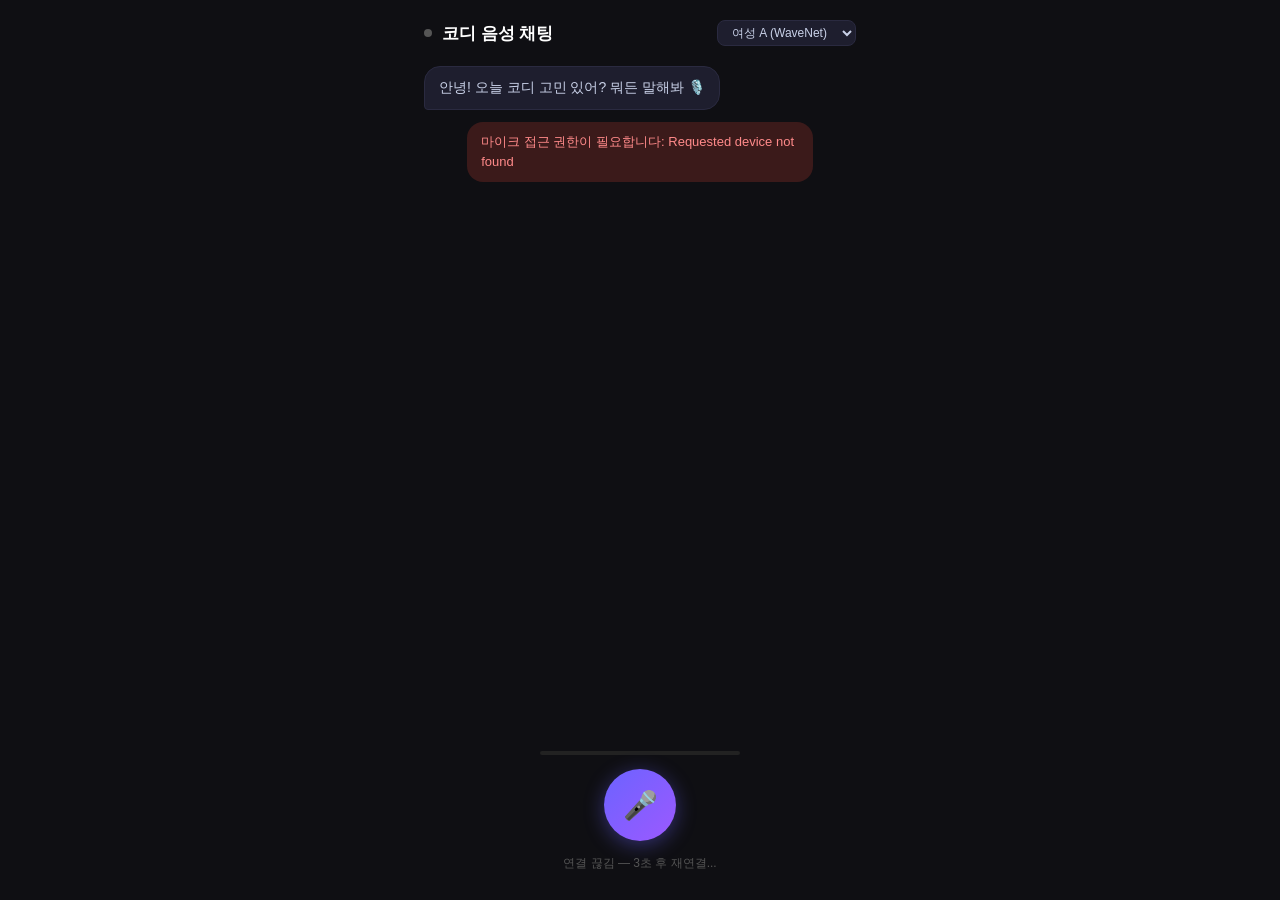
==== voice/static/index.html @ f1db408a "vocie - 구글 등록 후 flask에서 fastAPI로 변환 전_문제 발생 시 이곳에서 백업" ====
<!DOCTYPE html>
<html lang="ko">
<head>
  <meta charset="UTF-8">
  <meta name="viewport" content="width=device-width, initial-scale=1.0">
  <title>코디 음성 채팅</title>
  <style>
    * { box-sizing: border-box; margin: 0; padding: 0; }

    body {
      font-family: -apple-system, BlinkMacSystemFont, 'Noto Sans KR', sans-serif;
      background: #0f0f13;
      color: #e8e8f0;
      height: 100dvh;
      display: flex;
      flex-direction: column;
      align-items: center;
    }

    /* ── 헤더 ── */
    header {
      width: 100%;
      max-width: 480px;
      padding: 20px 24px 0;
      display: flex;
      align-items: center;
      gap: 10px;
    }
    header h1 { font-size: 17px; font-weight: 600; color: #fff; }
    .status-dot {
      width: 8px; height: 8px; border-radius: 50%;
      background: #555; flex-shrink: 0;
      transition: background 0.3s;
    }
    .status-dot.connected  { background: #4caf50; }
    .status-dot.recording  { background: #f44336; animation: blink 1s infinite; }
    .status-dot.processing { background: #ff9800; }
    .status-dot.playing    { background: #2196f3; }
    @keyframes blink { 0%,100%{opacity:1} 50%{opacity:0.3} }

    /* ── 채팅 영역 ── */
    #chat {
      width: 100%;
      max-width: 480px;
      flex: 1;
      overflow-y: auto;
      padding: 20px 24px;
      display: flex;
      flex-direction: column;
      gap: 12px;
    }
    .bubble {
      max-width: 80%;
      padding: 10px 14px;
      border-radius: 16px;
      font-size: 14px;
      line-height: 1.55;
      animation: fadeIn 0.2s ease;
    }
    @keyframes fadeIn { from{opacity:0;transform:translateY(6px)} to{opacity:1;transform:none} }
    .bubble.user {
      align-self: flex-end;
      background: #3a3a5c;
      color: #e8e8f0;
      border-bottom-right-radius: 4px;
    }
    .bubble.assistant {
      align-self: flex-start;
      background: #1e1e2e;
      color: #c9d1e8;
      border-bottom-left-radius: 4px;
      border: 1px solid #2a2a40;
    }
    .bubble.error {
      align-self: center;
      background: #3b1a1a;
      color: #ff8a8a;
      font-size: 13px;
    }

    /* ── 컨트롤 영역 ── */
    #controls {
      width: 100%;
      max-width: 480px;
      padding: 16px 24px 28px;
      display: flex;
      flex-direction: column;
      align-items: center;
      gap: 14px;
    }

    /* ── 오디오 레벨 시각화 ── */
    #level-bar {
      width: 200px;
      height: 4px;
      background: #222;
      border-radius: 2px;
      overflow: hidden;
    }
    #level-fill {
      height: 100%;
      width: 0%;
      background: linear-gradient(90deg, #4caf50, #8bc34a);
      border-radius: 2px;
      transition: width 0.05s;
    }

    /* ── 녹음 버튼 ── */
    #record-btn {
      width: 72px; height: 72px;
      border-radius: 50%;
      border: none;
      background: linear-gradient(135deg, #6c63ff, #9c59ff);
      color: white;
      font-size: 28px;
      cursor: pointer;
      display: flex; align-items: center; justify-content: center;
      box-shadow: 0 4px 20px rgba(108,99,255,0.4);
      transition: transform 0.15s, box-shadow 0.15s, background 0.2s;
      user-select: none;
      -webkit-user-select: none;
    }
    #record-btn:hover { transform: scale(1.05); }
    #record-btn.recording {
      background: linear-gradient(135deg, #f44336, #e91e63);
      box-shadow: 0 4px 24px rgba(244,67,54,0.5);
      transform: scale(1.08);
    }
    #record-btn.processing {
      background: linear-gradient(135deg, #ff9800, #ff5722);
      cursor: not-allowed;
    }
    #record-btn:disabled { opacity: 0.5; cursor: not-allowed; }

    #hint {
      font-size: 12px;
      color: #555;
      text-align: center;
    }

    /* ── 화자 선택 ── */
    #speaker-select {
      background: #1e1e2e;
      border: 1px solid #2a2a40;
      color: #c9d1e8;
      padding: 4px 10px;
      border-radius: 8px;
      font-size: 12px;
      cursor: pointer;
    }
  </style>
</head>
<body>

<header>
  <div class="status-dot" id="status-dot"></div>
  <h1>코디 음성 채팅</h1>
  <select id="speaker-select" title="TTS 화자 선택" style="margin-left:auto">
    <option value="ko-KR-Wavenet-A">여성 A (WaveNet)</option>
    <option value="ko-KR-Wavenet-B">여성 B (WaveNet)</option>
    <option value="ko-KR-Wavenet-C">남성 C (WaveNet)</option>
    <option value="ko-KR-Wavenet-D">남성 D (WaveNet)</option>
    <option value="ko-KR-Standard-A">여성 (Standard)</option>
  </select>
</header>

<div id="chat">
  <div class="bubble assistant">안녕! 오늘 코디 고민 있어? 뭐든 말해봐 🎙️</div>
</div>

<div id="controls">
  <div id="level-bar"><div id="level-fill"></div></div>
  <button id="record-btn" title="클릭해서 녹음 시작/중지">🎤</button>
  <div id="hint">버튼을 눌러 말하고, 다시 누르면 전송</div>
</div>

<script>
// ═══════════════════════════════════════════════════════════════════════════
// 설정
// ═══════════════════════════════════════════════════════════════════════════
const WS_URL = `ws://${location.host}/voice/ws`;

// VAD: 재생 중 이 볼륨 이상이면 인터럽트
const INTERRUPT_THRESHOLD = 0.04;
// VAD 체크 간격 (ms)
const VAD_INTERVAL = 80;

// ═══════════════════════════════════════════════════════════════════════════
// 상태
// ═══════════════════════════════════════════════════════════════════════════
let ws = null;
let mediaRecorder = null;
let audioChunks = [];
let isRecording = false;
let isProcessing = false;

// TTS 재생 큐
let audioQueue = [];
let isPlaying = false;
let currentAudio = null;

// VAD (재생 중 인터럽트 감지)
let audioCtx = null;
let analyser = null;
let micStream = null;
let vadTimer = null;

// ═══════════════════════════════════════════════════════════════════════════
// DOM
// ═══════════════════════════════════════════════════════════════════════════
const chatEl        = document.getElementById('chat');
const recordBtn     = document.getElementById('record-btn');
const statusDot     = document.getElementById('status-dot');
const levelFill     = document.getElementById('level-fill');
const hintEl        = document.getElementById('hint');
const speakerSelect = document.getElementById('speaker-select');

// ═══════════════════════════════════════════════════════════════════════════
// 상태 표시
// ═══════════════════════════════════════════════════════════════════════════
function setStatus(state) {
  statusDot.className = `status-dot ${state}`;
  recordBtn.className = 'recording processing playing'.includes(state)
    ? `recording ${state === 'recording' ? 'recording' : ''} ${state === 'processing' ? 'processing' : ''}`
    : '';

  if (state === 'recording') {
    recordBtn.textContent = '⏹';
    hintEl.textContent = '말이 끝나면 다시 버튼 클릭';
  } else if (state === 'processing') {
    recordBtn.textContent = '⏳';
    hintEl.textContent = '처리 중...';
  } else if (state === 'playing') {
    recordBtn.textContent = '🎤';
    hintEl.textContent = '말하면 바로 끊을게 (인터럽트)';
  } else {
    recordBtn.textContent = '🎤';
    hintEl.textContent = '버튼을 눌러 말하고, 다시 누르면 전송';
  }
}

// ═══════════════════════════════════════════════════════════════════════════
// 채팅 버블 추가
// ═══════════════════════════════════════════════════════════════════════════
function addBubble(role, text) {
  const div = document.createElement('div');
  div.className = `bubble ${role}`;
  div.textContent = text;
  chatEl.appendChild(div);
  chatEl.scrollTop = chatEl.scrollHeight;
  return div;
}

// ═══════════════════════════════════════════════════════════════════════════
// TTS 오디오 재생 큐
// ═══════════════════════════════════════════════════════════════════════════
function enqueueAudio(base64mp3) {
  audioQueue.push(base64mp3);
  if (!isPlaying) playNext();
}

function playNext() {
  if (audioQueue.length === 0) {
    isPlaying = false;
    stopVAD();
    setStatus('connected');
    return;
  }
  isPlaying = true;
  setStatus('playing');

  const b64 = audioQueue.shift();
  const bytes = Uint8Array.from(atob(b64), c => c.charCodeAt(0));
  const blob  = new Blob([bytes], { type: 'audio/mp3' });
  const url   = URL.createObjectURL(blob);

  currentAudio = new Audio(url);
  currentAudio.onended = () => {
    URL.revokeObjectURL(url);
    playNext();
  };
  currentAudio.onerror = () => {
    URL.revokeObjectURL(url);
    playNext();
  };
  currentAudio.play().catch(() => playNext());
}

function stopPlayback() {
  audioQueue = [];
  if (currentAudio) {
    currentAudio.pause();
    currentAudio.src = '';
    currentAudio = null;
  }
  isPlaying = false;
  stopVAD();
}

// ═══════════════════════════════════════════════════════════════════════════
// VAD — 재생 중 마이크 볼륨 감지 → 인터럽트
// ═══════════════════════════════════════════════════════════════════════════
function startVAD() {
  if (!analyser || vadTimer) return;
  const data = new Uint8Array(analyser.fftSize);
  vadTimer = setInterval(() => {
    if (!isPlaying) { stopVAD(); return; }
    analyser.getByteTimeDomainData(data);
    let sum = 0;
    for (let i = 0; i < data.length; i++) {
      const v = (data[i] - 128) / 128;
      sum += v * v;
    }
    const rms = Math.sqrt(sum / data.length);
    levelFill.style.width = Math.min(rms * 500, 100) + '%';

    if (rms > INTERRUPT_THRESHOLD && isPlaying) {
      triggerInterrupt();
    }
  }, VAD_INTERVAL);
}

function stopVAD() {
  if (vadTimer) { clearInterval(vadTimer); vadTimer = null; }
  levelFill.style.width = '0%';
}

function triggerInterrupt() {
  if (!isPlaying) return;
  stopPlayback();
  if (ws && ws.readyState === WebSocket.OPEN) {
    ws.send(JSON.stringify({ type: 'interrupt' }));
  }
  setStatus('connected');
}

// ═══════════════════════════════════════════════════════════════════════════
// 마이크 레벨 표시 (녹음 중)
// ═══════════════════════════════════════════════════════════════════════════
function startMicLevel() {
  if (!analyser) return;
  const data = new Uint8Array(analyser.fftSize);
  function tick() {
    if (!isRecording) { levelFill.style.width = '0%'; return; }
    analyser.getByteTimeDomainData(data);
    let sum = 0;
    for (let i = 0; i < data.length; i++) {
      const v = (data[i] - 128) / 128;
      sum += v * v;
    }
    const rms = Math.sqrt(sum / data.length);
    levelFill.style.width = Math.min(rms * 400, 100) + '%';
    requestAnimationFrame(tick);
  }
  requestAnimationFrame(tick);
}

// ═══════════════════════════════════════════════════════════════════════════
// WebSocket
// ═══════════════════════════════════════════════════════════════════════════
function connectWS() {
  ws = new WebSocket(WS_URL);

  ws.onopen = () => {
    setStatus('connected');
    statusDot.classList.add('connected');
  };

  ws.onclose = () => {
    statusDot.className = 'status-dot';
    hintEl.textContent = '연결 끊김 — 3초 후 재연결...';
    setTimeout(connectWS, 3000);
  };

  ws.onerror = () => ws.close();

  ws.onmessage = (event) => {
    const msg = JSON.parse(event.data);

    if (msg.type === 'transcript') {
      addBubble('user', msg.text);
      // 어시스턴트 버블 미리 생성 (스트리밍 텍스트용은 현재 사용 안 함)
    }
    else if (msg.type === 'audio_chunk') {
      if (!isPlaying) setStatus('playing');
      enqueueAudio(msg.data);
      if (isPlaying) startVAD();
    }
    else if (msg.type === 'done') {
      isProcessing = false;
      // 재생이 끝날 때 setStatus는 playNext()가 처리
    }
    else if (msg.type === 'interrupted') {
      isProcessing = false;
      setStatus('connected');
    }
    else if (msg.type === 'error') {
      isProcessing = false;
      addBubble('error', '오류: ' + msg.message);
      setStatus('connected');
    }
  };
}

// ═══════════════════════════════════════════════════════════════════════════
// 녹음
// ═══════════════════════════════════════════════════════════════════════════
async function initMic() {
  try {
    micStream = await navigator.mediaDevices.getUserMedia({ audio: true, video: false });
    audioCtx = new (window.AudioContext || window.webkitAudioContext)();
    const source = audioCtx.createMediaStreamSource(micStream);
    analyser = audioCtx.createAnalyser();
    analyser.fftSize = 256;
    source.connect(analyser);
  } catch (e) {
    addBubble('error', '마이크 접근 권한이 필요합니다: ' + e.message);
  }
}

function startRecording() {
  if (!micStream) return;
  if (isPlaying) triggerInterrupt();   // 재생 중이면 인터럽트 후 녹음

  audioChunks = [];
  mediaRecorder = new MediaRecorder(micStream, { mimeType: 'audio/webm;codecs=opus' });
  mediaRecorder.ondataavailable = e => { if (e.data.size > 0) audioChunks.push(e.data); };
  mediaRecorder.onstop = sendAudio;
  mediaRecorder.start(100);

  isRecording = true;
  setStatus('recording');
  startMicLevel();
}

function stopRecording() {
  if (!mediaRecorder || mediaRecorder.state === 'inactive') return;
  mediaRecorder.stop();
  isRecording = false;
  isProcessing = true;
  setStatus('processing');
}

async function sendAudio() {
  const blob = new Blob(audioChunks, { type: 'audio/webm' });
  const buffer = await blob.arrayBuffer();
  const b64 = btoa(String.fromCharCode(...new Uint8Array(buffer)));

  if (ws && ws.readyState === WebSocket.OPEN) {
    ws.send(JSON.stringify({
      type: 'audio',
      data: b64,
      speaker: speakerSelect.value,
      context: {}   // TODO: Flask 세션에서 옷장·날씨 컨텍스트 주입
    }));
  }
}

// ═══════════════════════════════════════════════════════════════════════════
// 버튼 이벤트 (토글 방식)
// ═══════════════════════════════════════════════════════════════════════════
recordBtn.addEventListener('click', () => {
  if (isProcessing) return;
  if (isRecording) {
    stopRecording();
  } else {
    startRecording();
  }
});

// 스페이스바 단축키
document.addEventListener('keydown', e => {
  if (e.code === 'Space' && e.target === document.body) {
    e.preventDefault();
    recordBtn.click();
  }
});

// ═══════════════════════════════════════════════════════════════════════════
// 초기화
// ═══════════════════════════════════════════════════════════════════════════
(async () => {
  await initMic();
  connectWS();
})();
</script>
</body>
</html>
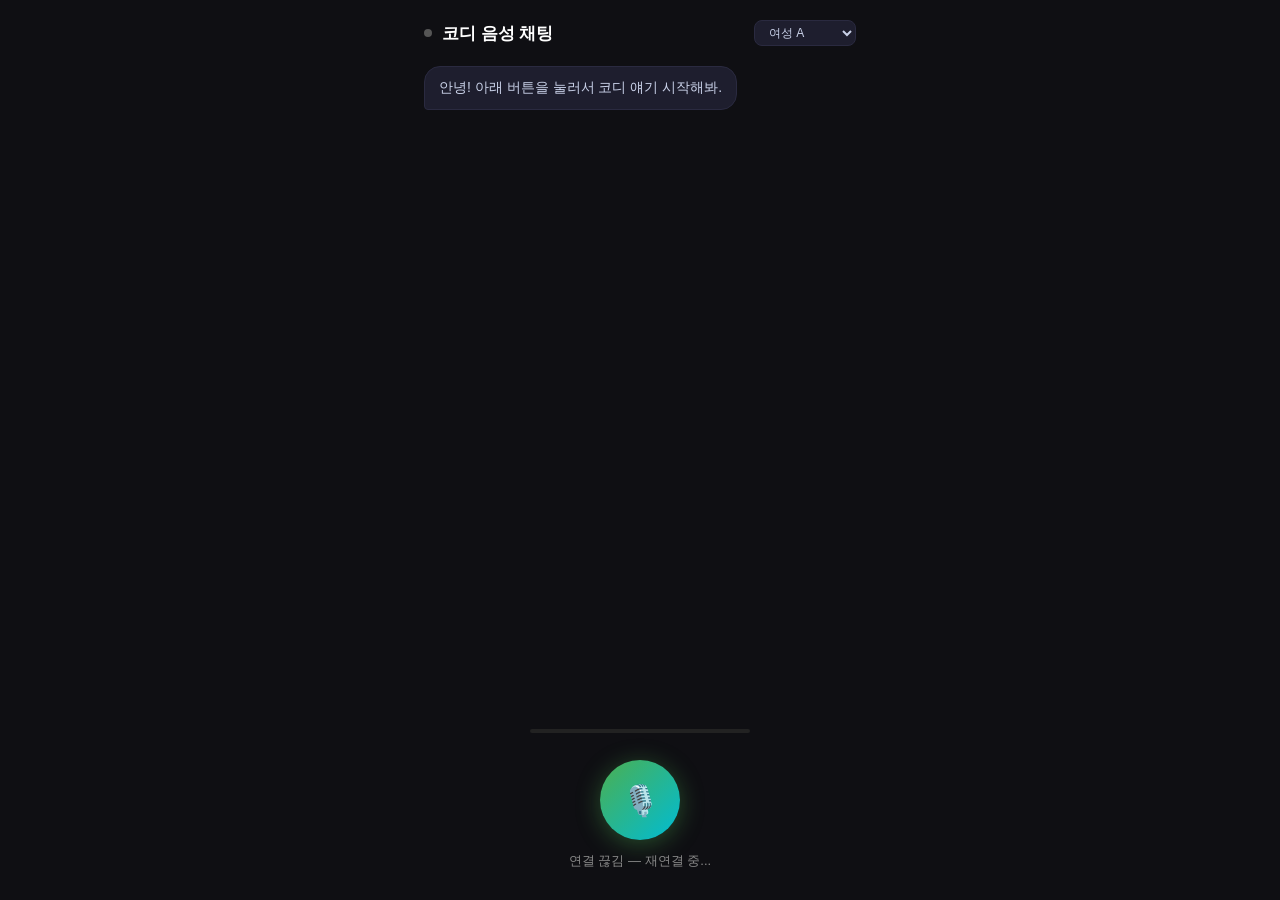
==== commit d3633e7c: "flask->fast API로 교체 완료 & voice 일부 수정" ====
--- a/voice/static/index.html
+++ b/voice/static/index.html
@@ -29,124 +29,106 @@
     header h1 { font-size: 17px; font-weight: 600; color: #fff; }
     .status-dot {
       width: 8px; height: 8px; border-radius: 50%;
-      background: #555; flex-shrink: 0;
-      transition: background 0.3s;
+      background: #555; flex-shrink: 0; transition: background 0.3s;
     }
     .status-dot.connected  { background: #4caf50; }
-    .status-dot.recording  { background: #f44336; animation: blink 1s infinite; }
+    .status-dot.listening  { background: #4caf50; animation: pulse 1.2s infinite; }
+    .status-dot.recording  { background: #f44336; animation: blink 0.8s infinite; }
     .status-dot.processing { background: #ff9800; }
     .status-dot.playing    { background: #2196f3; }
-    @keyframes blink { 0%,100%{opacity:1} 50%{opacity:0.3} }
+    @keyframes blink  { 0%,100%{opacity:1} 50%{opacity:0.25} }
+    @keyframes pulse  { 0%,100%{transform:scale(1)} 50%{transform:scale(1.5); opacity:0.6} }
 
     /* ── 채팅 영역 ── */
     #chat {
-      width: 100%;
-      max-width: 480px;
-      flex: 1;
-      overflow-y: auto;
-      padding: 20px 24px;
-      display: flex;
-      flex-direction: column;
-      gap: 12px;
+      width: 100%; max-width: 480px; flex: 1;
+      overflow-y: auto; padding: 20px 24px;
+      display: flex; flex-direction: column; gap: 12px;
     }
     .bubble {
-      max-width: 80%;
-      padding: 10px 14px;
-      border-radius: 16px;
-      font-size: 14px;
-      line-height: 1.55;
-      animation: fadeIn 0.2s ease;
+      max-width: 80%; padding: 10px 14px; border-radius: 16px;
+      font-size: 14px; line-height: 1.55; animation: fadeIn 0.2s ease;
     }
     @keyframes fadeIn { from{opacity:0;transform:translateY(6px)} to{opacity:1;transform:none} }
     .bubble.user {
-      align-self: flex-end;
-      background: #3a3a5c;
-      color: #e8e8f0;
+      align-self: flex-end; background: #3a3a5c; color: #e8e8f0;
       border-bottom-right-radius: 4px;
     }
     .bubble.assistant {
-      align-self: flex-start;
-      background: #1e1e2e;
-      color: #c9d1e8;
-      border-bottom-left-radius: 4px;
-      border: 1px solid #2a2a40;
+      align-self: flex-start; background: #1e1e2e; color: #c9d1e8;
+      border-bottom-left-radius: 4px; border: 1px solid #2a2a40;
     }
     .bubble.error {
-      align-self: center;
-      background: #3b1a1a;
-      color: #ff8a8a;
-      font-size: 13px;
+      align-self: center; background: #3b1a1a; color: #ff8a8a; font-size: 13px;
+    }
+
+    /* ── 상태 표시 텍스트 ── */
+    #status-text {
+      font-size: 13px; color: #888; text-align: center;
+      min-height: 20px; transition: color 0.3s;
+    }
+    #status-text.active { color: #a0b0ff; }
+
+    /* ── 오디오 레벨 바 ── */
+    #level-bar {
+      width: 220px; height: 4px; background: #222;
+      border-radius: 2px; overflow: hidden;
+    }
+    #level-fill {
+      height: 100%; width: 0%;
+      background: linear-gradient(90deg, #4caf50, #8bc34a);
+      border-radius: 2px; transition: width 0.05s;
     }
 
     /* ── 컨트롤 영역 ── */
     #controls {
-      width: 100%;
-      max-width: 480px;
-      padding: 16px 24px 28px;
-      display: flex;
-      flex-direction: column;
-      align-items: center;
-      gap: 14px;
-    }
-
-    /* ── 오디오 레벨 시각화 ── */
-    #level-bar {
-      width: 200px;
-      height: 4px;
-      background: #222;
-      border-radius: 2px;
-      overflow: hidden;
-    }
-    #level-fill {
-      height: 100%;
-      width: 0%;
-      background: linear-gradient(90deg, #4caf50, #8bc34a);
-      border-radius: 2px;
-      transition: width 0.05s;
-    }
-
-    /* ── 녹음 버튼 ── */
-    #record-btn {
-      width: 72px; height: 72px;
-      border-radius: 50%;
-      border: none;
-      background: linear-gradient(135deg, #6c63ff, #9c59ff);
-      color: white;
-      font-size: 28px;
-      cursor: pointer;
+      width: 100%; max-width: 480px;
+      padding: 12px 24px 28px;
+      display: flex; flex-direction: column; align-items: center; gap: 12px;
+    }
+
+    /* ── 버튼 그룹 ── */
+    .btn-row { display: flex; gap: 16px; align-items: center; }
+
+    /* 대화 시작/종료 (메인 버튼) */
+    #talk-btn {
+      width: 80px; height: 80px; border-radius: 50%; border: none;
+      background: linear-gradient(135deg, #4caf50, #00bcd4);
+      color: white; font-size: 30px; cursor: pointer;
       display: flex; align-items: center; justify-content: center;
-      box-shadow: 0 4px 20px rgba(108,99,255,0.4);
-      transition: transform 0.15s, box-shadow 0.15s, background 0.2s;
+      box-shadow: 0 4px 24px rgba(76,175,80,0.4);
+      transition: transform 0.15s, box-shadow 0.15s, background 0.3s;
       user-select: none;
-      -webkit-user-select: none;
-    }
-    #record-btn:hover { transform: scale(1.05); }
-    #record-btn.recording {
+    }
+    #talk-btn:hover { transform: scale(1.06); }
+    #talk-btn.active {
       background: linear-gradient(135deg, #f44336, #e91e63);
-      box-shadow: 0 4px 24px rgba(244,67,54,0.5);
-      transform: scale(1.08);
-    }
-    #record-btn.processing {
-      background: linear-gradient(135deg, #ff9800, #ff5722);
-      cursor: not-allowed;
-    }
-    #record-btn:disabled { opacity: 0.5; cursor: not-allowed; }
-
-    #hint {
-      font-size: 12px;
-      color: #555;
-      text-align: center;
-    }
-
-    /* ── 화자 선택 ── */
+      box-shadow: 0 4px 28px rgba(244,67,54,0.5);
+      animation: glow 2s infinite;
+    }
+    @keyframes glow {
+      0%,100% { box-shadow: 0 4px 28px rgba(244,67,54,0.5); }
+      50%      { box-shadow: 0 4px 40px rgba(244,67,54,0.8); }
+    }
+
+    /* 화자 선택 */
     #speaker-select {
-      background: #1e1e2e;
-      border: 1px solid #2a2a40;
-      color: #c9d1e8;
-      padding: 4px 10px;
-      border-radius: 8px;
-      font-size: 12px;
-      cursor: pointer;
+      background: #1e1e2e; border: 1px solid #2a2a40;
+      color: #c9d1e8; padding: 4px 10px; border-radius: 8px;
+      font-size: 12px; cursor: pointer;
+    }
+
+    /* 침묵 타이머 바 */
+    #silence-bar-wrap {
+      width: 220px; height: 3px; background: #1a1a2e;
+      border-radius: 2px; overflow: hidden; opacity: 0;
+      transition: opacity 0.3s;
+    }
+    #silence-bar-wrap.visible { opacity: 1; }
+    #silence-fill {
+      height: 100%; width: 0%;
+      background: linear-gradient(90deg, #7c4dff, #e040fb);
+      border-radius: 2px; transition: width 0.1s linear;
     }
   </style>
 </head>
@@ -155,135 +137,162 @@
 <header>
   <div class="status-dot" id="status-dot"></div>
   <h1>코디 음성 채팅</h1>
-  <select id="speaker-select" title="TTS 화자 선택" style="margin-left:auto">
-    <option value="ko-KR-Wavenet-A">여성 A (WaveNet)</option>
-    <option value="ko-KR-Wavenet-B">여성 B (WaveNet)</option>
-    <option value="ko-KR-Wavenet-C">남성 C (WaveNet)</option>
-    <option value="ko-KR-Wavenet-D">남성 D (WaveNet)</option>
-    <option value="ko-KR-Standard-A">여성 (Standard)</option>
+  <select id="speaker-select" style="margin-left:auto" title="TTS 화자">
+    <option value="ko-KR-Wavenet-A">여성 A</option>
+    <option value="ko-KR-Wavenet-B">여성 B</option>
+    <option value="ko-KR-Wavenet-C">남성 C</option>
+    <option value="ko-KR-Wavenet-D">남성 D</option>
+    <option value="ko-KR-Standard-A">여성 (일반)</option>
   </select>
 </header>
 
 <div id="chat">
-  <div class="bubble assistant">안녕! 오늘 코디 고민 있어? 뭐든 말해봐 🎙️</div>
+  <div class="bubble assistant">안녕! 아래 버튼을 눌러서 코디 얘기 시작해봐.</div>
 </div>
 
 <div id="controls">
   <div id="level-bar"><div id="level-fill"></div></div>
-  <button id="record-btn" title="클릭해서 녹음 시작/중지">🎤</button>
-  <div id="hint">버튼을 눌러 말하고, 다시 누르면 전송</div>
+  <div id="silence-bar-wrap"><div id="silence-fill"></div></div>
+
+  <div class="btn-row">
+    <button id="talk-btn" title="대화 시작 / 종료">🎙️</button>
+  </div>
+
+  <div id="status-text">버튼을 눌러 대화를 시작하세요</div>
 </div>
 
 <script>
-// ═══════════════════════════════════════════════════════════════════════════
-// 설정
-// ═══════════════════════════════════════════════════════════════════════════
+// ═══════════════════════════════════════════════════════════════════
+// 설정값
+// ═══════════════════════════════════════════════════════════════════
 const WS_URL = `ws://${location.host}/voice/ws`;
 
-// VAD: 재생 중 이 볼륨 이상이면 인터럽트
-const INTERRUPT_THRESHOLD = 0.04;
-// VAD 체크 간격 (ms)
-const VAD_INTERVAL = 80;
-
-// ═══════════════════════════════════════════════════════════════════════════
+// 인터럽트: 재생 중 이 볼륨 이상이면 사용자가 말하는 것
+const INTERRUPT_RMS   = 0.045;
+// 침묵 감지: 이 볼륨 이하면 "조용함"으로 판단
+const SPEECH_RMS      = 0.018;
+// 침묵이 이 시간(ms) 지속되면 자동 전송 (말이 끝난 것으로 판단)
+const SILENCE_MS      = 1300;
+// 최소 발화 길이(ms) — 이보다 짧으면 잡음으로 무시
+const MIN_SPEECH_MS   = 400;
+// AI 답변 후 자동 녹음 시작 딜레이(ms)
+const AUTO_LISTEN_MS  = 400;
+
+// ═══════════════════════════════════════════════════════════════════
 // 상태
-// ═══════════════════════════════════════════════════════════════════════════
-let ws = null;
+// ═══════════════════════════════════════════════════════════════════
+let ws            = null;
 let mediaRecorder = null;
-let audioChunks = [];
-let isRecording = false;
-let isProcessing = false;
+let audioChunks   = [];
+
+// 모드 플래그
+let isChatMode    = false;   // 대화 모드 켜짐/꺼짐
+let isRecording   = false;
+let isProcessing  = false;
 
 // TTS 재생 큐
-let audioQueue = [];
-let isPlaying = false;
-let currentAudio = null;
-
-// VAD (재생 중 인터럽트 감지)
-let audioCtx = null;
-let analyser = null;
+let audioQueue    = [];
+let isPlaying     = false;
+let currentAudio  = null;
+
+// 마이크 / 오디오 분석
+let audioCtx  = null;
+let analyser  = null;
 let micStream = null;
-let vadTimer = null;
-
-// ═══════════════════════════════════════════════════════════════════════════
+
+// VAD 타이머들
+let vadTimer      = null;   // 인터럽트 감지 (재생 중)
+let silenceTimer  = null;   // 침묵 감지 (녹음 중)
+let speechStart   = null;   // 발화 시작 시각
+
+// ═══════════════════════════════════════════════════════════════════
 // DOM
-// ═══════════════════════════════════════════════════════════════════════════
-const chatEl        = document.getElementById('chat');
-const recordBtn     = document.getElementById('record-btn');
-const statusDot     = document.getElementById('status-dot');
-const levelFill     = document.getElementById('level-fill');
-const hintEl        = document.getElementById('hint');
-const speakerSelect = document.getElementById('speaker-select');
-
-// ═══════════════════════════════════════════════════════════════════════════
-// 상태 표시
-// ═══════════════════════════════════════════════════════════════════════════
-function setStatus(state) {
+// ═══════════════════════════════════════════════════════════════════
+const chatEl       = document.getElementById('chat');
+const talkBtn      = document.getElementById('talk-btn');
+const statusDot    = document.getElementById('status-dot');
+const levelFill    = document.getElementById('level-fill');
+const silenceFill  = document.getElementById('silence-fill');
+const silenceWrap  = document.getElementById('silence-bar-wrap');
+const statusText   = document.getElementById('status-text');
+const speakerSel   = document.getElementById('speaker-select');
+
+// ═══════════════════════════════════════════════════════════════════
+// UI 상태 업데이트
+// ═══════════════════════════════════════════════════════════════════
+function setUI(state) {
   statusDot.className = `status-dot ${state}`;
-  recordBtn.className = 'recording processing playing'.includes(state)
-    ? `recording ${state === 'recording' ? 'recording' : ''} ${state === 'processing' ? 'processing' : ''}`
-    : '';
-
-  if (state === 'recording') {
-    recordBtn.textContent = '⏹';
-    hintEl.textContent = '말이 끝나면 다시 버튼 클릭';
-  } else if (state === 'processing') {
-    recordBtn.textContent = '⏳';
-    hintEl.textContent = '처리 중...';
-  } else if (state === 'playing') {
-    recordBtn.textContent = '🎤';
-    hintEl.textContent = '말하면 바로 끊을게 (인터럽트)';
-  } else {
-    recordBtn.textContent = '🎤';
-    hintEl.textContent = '버튼을 눌러 말하고, 다시 누르면 전송';
-  }
-}
-
-// ═══════════════════════════════════════════════════════════════════════════
-// 채팅 버블 추가
-// ═══════════════════════════════════════════════════════════════════════════
+
+  const labels = {
+    disconnected: '연결 끊김 — 재연결 중...',
+    connected:    '버튼을 눌러 대화를 시작하세요',
+    listening:    '듣고 있어요... 말해주세요',
+    recording:    '말하는 중... (침묵하면 자동 전송)',
+    processing:   '처리 중...',
+    playing:      'AI 답변 중 — 말하면 바로 끊을게',
+  };
+  statusText.textContent = labels[state] || '';
+  statusText.className   = ['listening','recording','playing'].includes(state) ? 'active' : '';
+
+  silenceWrap.classList.toggle('visible', state === 'recording');
+  if (state !== 'recording') {
+    silenceFill.style.width = '0%';
+    silenceFill.style.transition = 'none';
+  }
+}
+
+// ═══════════════════════════════════════════════════════════════════
+// 채팅 버블
+// ═══════════════════════════════════════════════════════════════════
 function addBubble(role, text) {
   const div = document.createElement('div');
-  div.className = `bubble ${role}`;
+  div.className   = `bubble ${role}`;
   div.textContent = text;
   chatEl.appendChild(div);
   chatEl.scrollTop = chatEl.scrollHeight;
   return div;
 }
 
-// ═══════════════════════════════════════════════════════════════════════════
-// TTS 오디오 재생 큐
-// ═══════════════════════════════════════════════════════════════════════════
-function enqueueAudio(base64mp3) {
-  audioQueue.push(base64mp3);
+// ═══════════════════════════════════════════════════════════════════
+// TTS 재생 큐
+// ═══════════════════════════════════════════════════════════════════
+function enqueueAudio(b64) {
+  audioQueue.push(b64);
   if (!isPlaying) playNext();
 }
 
 function playNext() {
   if (audioQueue.length === 0) {
     isPlaying = false;
-    stopVAD();
-    setStatus('connected');
+    stopInterruptVAD();
+
+    if (isChatMode) {
+      // AI 답변 완료 → 잠깐 쉬고 자동으로 다시 듣기 시작 (티카타카 핵심)
+      setUI('listening');
+      setTimeout(() => {
+        if (isChatMode) startRecording();
+      }, AUTO_LISTEN_MS);
+    } else {
+      setUI('connected');
+    }
     return;
   }
+
   isPlaying = true;
-  setStatus('playing');
-
-  const b64 = audioQueue.shift();
+  setUI('playing');
+
+  const b64   = audioQueue.shift();
   const bytes = Uint8Array.from(atob(b64), c => c.charCodeAt(0));
   const blob  = new Blob([bytes], { type: 'audio/mp3' });
   const url   = URL.createObjectURL(blob);
 
   currentAudio = new Audio(url);
-  currentAudio.onended = () => {
-    URL.revokeObjectURL(url);
-    playNext();
-  };
-  currentAudio.onerror = () => {
-    URL.revokeObjectURL(url);
-    playNext();
-  };
+  currentAudio.onended = () => { URL.revokeObjectURL(url); playNext(); };
+  currentAudio.onerror = () => { URL.revokeObjectURL(url); playNext(); };
   currentAudio.play().catch(() => playNext());
+
+  // 재생 시작하면 인터럽트 VAD 활성화
+  startInterruptVAD();
 }
 
 function stopPlayback() {
@@ -294,17 +303,18 @@
     currentAudio = null;
   }
   isPlaying = false;
-  stopVAD();
-}
-
-// ═══════════════════════════════════════════════════════════════════════════
-// VAD — 재생 중 마이크 볼륨 감지 → 인터럽트
-// ═══════════════════════════════════════════════════════════════════════════
-function startVAD() {
+  stopInterruptVAD();
+}
+
+// ═══════════════════════════════════════════════════════════════════
+// 인터럽트 VAD — 재생 중 사용자가 말하면 AI 발화 중단
+// ═══════════════════════════════════════════════════════════════════
+function startInterruptVAD() {
   if (!analyser || vadTimer) return;
   const data = new Uint8Array(analyser.fftSize);
+
   vadTimer = setInterval(() => {
-    if (!isPlaying) { stopVAD(); return; }
+    if (!isPlaying) { stopInterruptVAD(); return; }
     analyser.getByteTimeDomainData(data);
     let sum = 0;
     for (let i = 0; i < data.length; i++) {
@@ -314,13 +324,13 @@
     const rms = Math.sqrt(sum / data.length);
     levelFill.style.width = Math.min(rms * 500, 100) + '%';
 
-    if (rms > INTERRUPT_THRESHOLD && isPlaying) {
+    if (rms > INTERRUPT_RMS) {
       triggerInterrupt();
     }
-  }, VAD_INTERVAL);
-}
-
-function stopVAD() {
+  }, 80);
+}
+
+function stopInterruptVAD() {
   if (vadTimer) { clearInterval(vadTimer); vadTimer = null; }
   levelFill.style.width = '0%';
 }
@@ -328,20 +338,32 @@
 function triggerInterrupt() {
   if (!isPlaying) return;
   stopPlayback();
-  if (ws && ws.readyState === WebSocket.OPEN) {
+  if (ws?.readyState === WebSocket.OPEN) {
     ws.send(JSON.stringify({ type: 'interrupt' }));
   }
-  setStatus('connected');
-}
-
-// ═══════════════════════════════════════════════════════════════════════════
-// 마이크 레벨 표시 (녹음 중)
-// ═══════════════════════════════════════════════════════════════════════════
-function startMicLevel() {
+
+  if (isChatMode) {
+    // 인터럽트 후 즉시 다시 녹음 시작 (사용자가 말하고 싶은 것)
+    setTimeout(() => { if (isChatMode) startRecording(); }, 100);
+  } else {
+    setUI('connected');
+  }
+}
+
+// ═══════════════════════════════════════════════════════════════════
+// 침묵 감지 VAD — 녹음 중 말이 끝나면 자동 전송
+// ═══════════════════════════════════════════════════════════════════
+function startSilenceVAD() {
   if (!analyser) return;
-  const data = new Uint8Array(analyser.fftSize);
+  speechStart  = null;
+  let hasSpeech = false;
+  const data    = new Uint8Array(analyser.fftSize);
+
   function tick() {
-    if (!isRecording) { levelFill.style.width = '0%'; return; }
+    if (!isRecording) {
+      levelFill.style.width = '0%';
+      return;
+    }
     analyser.getByteTimeDomainData(data);
     let sum = 0;
     for (let i = 0; i < data.length; i++) {
@@ -350,139 +372,194 @@
     }
     const rms = Math.sqrt(sum / data.length);
     levelFill.style.width = Math.min(rms * 400, 100) + '%';
+
+    if (rms > SPEECH_RMS) {
+      // 말하고 있음
+      if (!hasSpeech) {
+        hasSpeech  = true;
+        speechStart = Date.now();
+      }
+      // 침묵 타이머 초기화
+      if (silenceTimer) {
+        clearTimeout(silenceTimer);
+        silenceTimer = null;
+        silenceFill.style.transition = 'none';
+        silenceFill.style.width = '0%';
+      }
+    } else if (hasSpeech && !silenceTimer) {
+      // 말하다 멈춤 → 침묵 타이머 시작
+      // 최소 발화 길이 확인
+      const spokenMs = speechStart ? Date.now() - speechStart : 0;
+      if (spokenMs < MIN_SPEECH_MS) {
+        // 너무 짧으면 무시
+      } else {
+        // 침묵 진행 바 애니메이션
+        silenceFill.style.transition = `width ${SILENCE_MS}ms linear`;
+        silenceFill.style.width = '100%';
+        silenceTimer = setTimeout(() => {
+          silenceTimer = null;
+          if (isRecording && isChatMode) stopRecording(); // 자동 전송
+        }, SILENCE_MS);
+      }
+    }
     requestAnimationFrame(tick);
   }
   requestAnimationFrame(tick);
 }
 
-// ═══════════════════════════════════════════════════════════════════════════
-// WebSocket
-// ═══════════════════════════════════════════════════════════════════════════
-function connectWS() {
-  ws = new WebSocket(WS_URL);
-
-  ws.onopen = () => {
-    setStatus('connected');
-    statusDot.classList.add('connected');
-  };
-
-  ws.onclose = () => {
-    statusDot.className = 'status-dot';
-    hintEl.textContent = '연결 끊김 — 3초 후 재연결...';
-    setTimeout(connectWS, 3000);
-  };
-
-  ws.onerror = () => ws.close();
-
-  ws.onmessage = (event) => {
-    const msg = JSON.parse(event.data);
-
-    if (msg.type === 'transcript') {
-      addBubble('user', msg.text);
-      // 어시스턴트 버블 미리 생성 (스트리밍 텍스트용은 현재 사용 안 함)
-    }
-    else if (msg.type === 'audio_chunk') {
-      if (!isPlaying) setStatus('playing');
-      enqueueAudio(msg.data);
-      if (isPlaying) startVAD();
-    }
-    else if (msg.type === 'done') {
-      isProcessing = false;
-      // 재생이 끝날 때 setStatus는 playNext()가 처리
-    }
-    else if (msg.type === 'interrupted') {
-      isProcessing = false;
-      setStatus('connected');
-    }
-    else if (msg.type === 'error') {
-      isProcessing = false;
-      addBubble('error', '오류: ' + msg.message);
-      setStatus('connected');
-    }
-  };
-}
-
-// ═══════════════════════════════════════════════════════════════════════════
-// 녹음
-// ═══════════════════════════════════════════════════════════════════════════
+// ═══════════════════════════════════════════════════════════════════
+// 마이크 초기화
+// ═══════════════════════════════════════════════════════════════════
 async function initMic() {
   try {
     micStream = await navigator.mediaDevices.getUserMedia({ audio: true, video: false });
-    audioCtx = new (window.AudioContext || window.webkitAudioContext)();
-    const source = audioCtx.createMediaStreamSource(micStream);
-    analyser = audioCtx.createAnalyser();
+    audioCtx  = new (window.AudioContext || window.webkitAudioContext)();
+    const src = audioCtx.createMediaStreamSource(micStream);
+    analyser  = audioCtx.createAnalyser();
     analyser.fftSize = 256;
-    source.connect(analyser);
+    src.connect(analyser);
+    return true;
   } catch (e) {
     addBubble('error', '마이크 접근 권한이 필요합니다: ' + e.message);
-  }
-}
-
+    return false;
+  }
+}
+
+// ═══════════════════════════════════════════════════════════════════
+// 녹음 시작 / 종료 / 전송
+// ═══════════════════════════════════════════════════════════════════
 function startRecording() {
-  if (!micStream) return;
-  if (isPlaying) triggerInterrupt();   // 재생 중이면 인터럽트 후 녹음
-
-  audioChunks = [];
+  if (!micStream || isRecording || isProcessing) return;
+  if (isPlaying) triggerInterrupt();
+
+  audioChunks  = [];
   mediaRecorder = new MediaRecorder(micStream, { mimeType: 'audio/webm;codecs=opus' });
   mediaRecorder.ondataavailable = e => { if (e.data.size > 0) audioChunks.push(e.data); };
   mediaRecorder.onstop = sendAudio;
   mediaRecorder.start(100);
 
   isRecording = true;
-  setStatus('recording');
-  startMicLevel();
+  setUI('recording');
+  startSilenceVAD();
 }
 
 function stopRecording() {
   if (!mediaRecorder || mediaRecorder.state === 'inactive') return;
+  if (silenceTimer) { clearTimeout(silenceTimer); silenceTimer = null; }
   mediaRecorder.stop();
-  isRecording = false;
+  isRecording  = false;
   isProcessing = true;
-  setStatus('processing');
+  setUI('processing');
 }
 
 async function sendAudio() {
-  const blob = new Blob(audioChunks, { type: 'audio/webm' });
+  if (audioChunks.length === 0) {
+    isProcessing = false;
+    if (isChatMode) { setUI('listening'); setTimeout(() => isChatMode && startRecording(), 300); }
+    else setUI('connected');
+    return;
+  }
+  const blob   = new Blob(audioChunks, { type: 'audio/webm' });
   const buffer = await blob.arrayBuffer();
-  const b64 = btoa(String.fromCharCode(...new Uint8Array(buffer)));
-
-  if (ws && ws.readyState === WebSocket.OPEN) {
+  const b64    = btoa(String.fromCharCode(...new Uint8Array(buffer)));
+
+  if (ws?.readyState === WebSocket.OPEN) {
     ws.send(JSON.stringify({
-      type: 'audio',
-      data: b64,
-      speaker: speakerSelect.value,
-      context: {}   // TODO: Flask 세션에서 옷장·날씨 컨텍스트 주입
+      type:    'audio',
+      data:    b64,
+      speaker: speakerSel.value,
+      context: {},
     }));
   }
 }
 
-// ═══════════════════════════════════════════════════════════════════════════
-// 버튼 이벤트 (토글 방식)
-// ═══════════════════════════════════════════════════════════════════════════
-recordBtn.addEventListener('click', () => {
-  if (isProcessing) return;
-  if (isRecording) {
-    stopRecording();
+// ═══════════════════════════════════════════════════════════════════
+// WebSocket
+// ═══════════════════════════════════════════════════════════════════
+let assistantBubble = null;  // 현재 AI 응답 버블 (누적 표시용)
+
+function connectWS() {
+  ws = new WebSocket(WS_URL);
+
+  ws.onopen = () => setUI('connected');
+
+  ws.onclose = () => {
+    setUI('disconnected');
+    isChatMode = false;
+    talkBtn.classList.remove('active');
+    talkBtn.textContent = '🎙️';
+    setTimeout(connectWS, 3000);
+  };
+
+  ws.onerror = () => ws.close();
+
+  ws.onmessage = ({ data }) => {
+    const msg = JSON.parse(data);
+
+    if (msg.type === 'transcript') {
+      addBubble('user', msg.text);
+      assistantBubble = addBubble('assistant', '...');
+    }
+    else if (msg.type === 'audio_chunk') {
+      enqueueAudio(msg.data);
+    }
+    else if (msg.type === 'ai_text') {
+      // 서버가 누적 텍스트를 보내면 버블 업데이트 (선택적)
+      if (assistantBubble) assistantBubble.textContent = msg.text;
+    }
+    else if (msg.type === 'done') {
+      isProcessing = false;
+      // playNext()가 큐를 다 소진하면 자동으로 다시 듣기 시작
+    }
+    else if (msg.type === 'interrupted') {
+      isProcessing = false;
+      // triggerInterrupt()에서 이미 처리됨
+    }
+    else if (msg.type === 'error') {
+      isProcessing = false;
+      addBubble('error', '오류: ' + msg.message);
+      if (isChatMode) {
+        setUI('listening');
+        setTimeout(() => isChatMode && startRecording(), 500);
+      } else {
+        setUI('connected');
+      }
+    }
+  };
+}
+
+// ═══════════════════════════════════════════════════════════════════
+// 대화 모드 토글 (대화 시작 / 종료)
+// ═══════════════════════════════════════════════════════════════════
+talkBtn.addEventListener('click', async () => {
+  if (!isChatMode) {
+    // ── 대화 시작 ──
+    if (!micStream) {
+      const ok = await initMic();
+      if (!ok) return;
+    }
+    isChatMode = true;
+    talkBtn.classList.add('active');
+    talkBtn.textContent = '⏹️';
+    startRecording();
   } else {
-    startRecording();
+    // ── 대화 종료 ──
+    isChatMode = false;
+    talkBtn.classList.remove('active');
+    talkBtn.textContent = '🎙️';
+
+    if (isRecording) stopRecording();
+    if (isPlaying)   stopPlayback();
+    if (silenceTimer) { clearTimeout(silenceTimer); silenceTimer = null; }
+    isProcessing = false;
+    setUI('connected');
   }
 });
 
-// 스페이스바 단축키
-document.addEventListener('keydown', e => {
-  if (e.code === 'Space' && e.target === document.body) {
-    e.preventDefault();
-    recordBtn.click();
-  }
-});
-
-// ═══════════════════════════════════════════════════════════════════════════
+// ═══════════════════════════════════════════════════════════════════
 // 초기화
-// ═══════════════════════════════════════════════════════════════════════════
-(async () => {
-  await initMic();
-  connectWS();
-})();
+// ═══════════════════════════════════════════════════════════════════
+connectWS();
 </script>
 </body>
 </html>
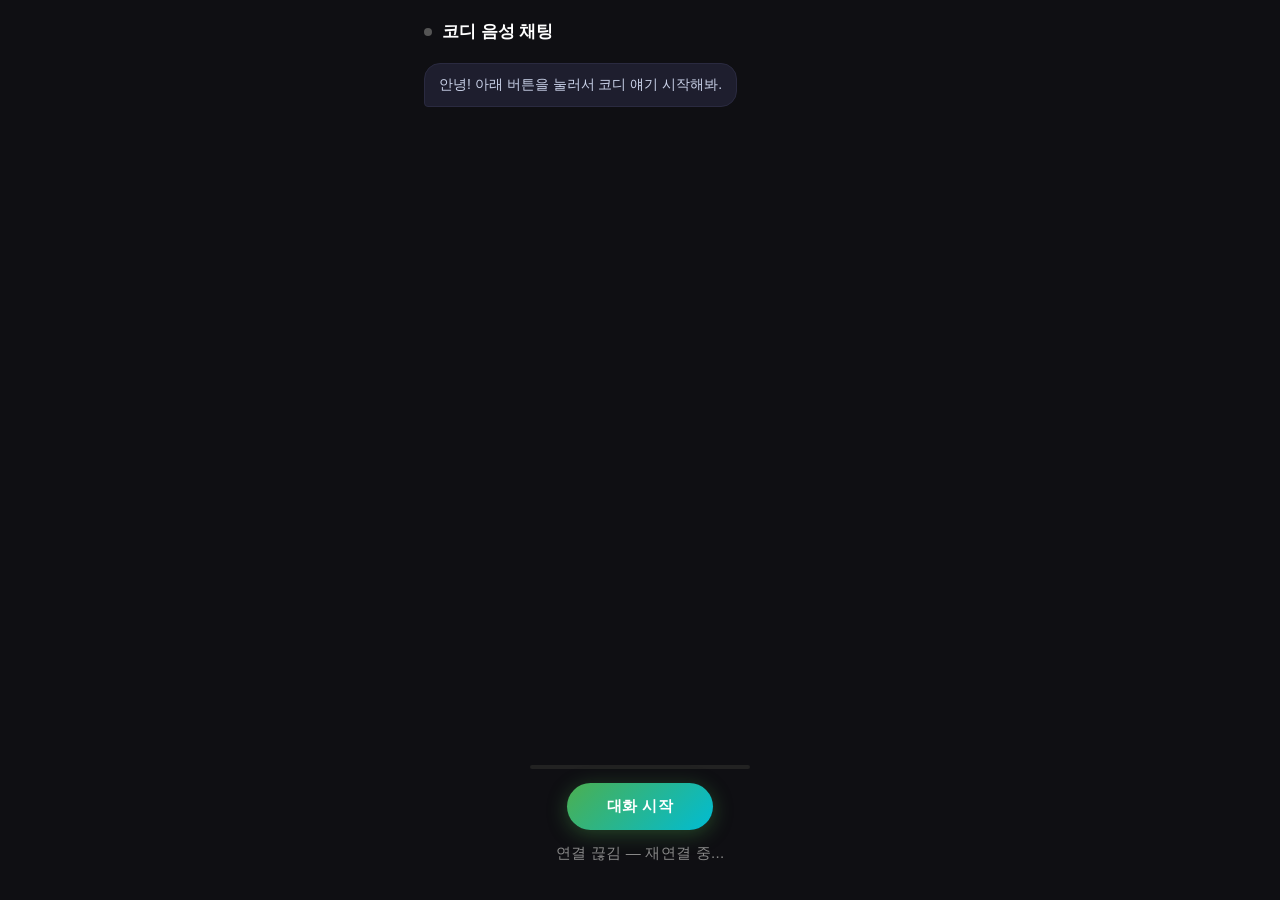
==== commit 0e6f97d0: "[챗봇-voice] 주요 로직 베이스 설계 성공 & 마이크 온/오프 기능으로만 작동 구현 & 티키타카 기능 작동" ====
--- a/voice/static/index.html
+++ b/voice/static/index.html
@@ -19,25 +19,20 @@
 
     /* ── 헤더 ── */
     header {
-      width: 100%;
-      max-width: 480px;
+      width: 100%; max-width: 480px;
       padding: 20px 24px 0;
-      display: flex;
-      align-items: center;
-      gap: 10px;
+      display: flex; align-items: center; gap: 10px;
     }
     header h1 { font-size: 17px; font-weight: 600; color: #fff; }
     .status-dot {
       width: 8px; height: 8px; border-radius: 50%;
       background: #555; flex-shrink: 0; transition: background 0.3s;
     }
-    .status-dot.connected  { background: #4caf50; }
-    .status-dot.listening  { background: #4caf50; animation: pulse 1.2s infinite; }
-    .status-dot.recording  { background: #f44336; animation: blink 0.8s infinite; }
-    .status-dot.processing { background: #ff9800; }
-    .status-dot.playing    { background: #2196f3; }
-    @keyframes blink  { 0%,100%{opacity:1} 50%{opacity:0.25} }
-    @keyframes pulse  { 0%,100%{transform:scale(1)} 50%{transform:scale(1.5); opacity:0.6} }
+    .status-dot.listening   { background: #4caf50; animation: pulse 1.2s infinite; }
+    .status-dot.recording   { background: #4caf50; animation: pulse 0.6s infinite; }
+    .status-dot.processing  { background: #ffc107; animation: pulse 2s infinite; }
+    .status-dot.speaking    { background: #2196f3; animation: pulse 0.8s infinite; }
+    @keyframes pulse { 0%,100%{transform:scale(1)} 50%{transform:scale(1.6);opacity:0.5} }
 
     /* ── 채팅 영역 ── */
     #chat {
@@ -50,24 +45,23 @@
       font-size: 14px; line-height: 1.55; animation: fadeIn 0.2s ease;
     }
     @keyframes fadeIn { from{opacity:0;transform:translateY(6px)} to{opacity:1;transform:none} }
-    .bubble.user {
-      align-self: flex-end; background: #3a3a5c; color: #e8e8f0;
-      border-bottom-right-radius: 4px;
-    }
     .bubble.assistant {
-      align-self: flex-start; background: #1e1e2e; color: #c9d1e8;
-      border-bottom-left-radius: 4px; border: 1px solid #2a2a40;
+      align-self: flex-start; background: #1e1e2e;
+      color: #c9d1e8; border-bottom-left-radius: 4px;
+      border: 1px solid #2a2a40;
     }
     .bubble.error {
-      align-self: center; background: #3b1a1a; color: #ff8a8a; font-size: 13px;
-    }
-
-    /* ── 상태 표시 텍스트 ── */
+      align-self: center; background: #3b1a1a;
+      color: #ff8a8a; font-size: 13px;
+    }
+
+    /* ── 상태 텍스트 ── */
     #status-text {
-      font-size: 13px; color: #888; text-align: center;
-      min-height: 20px; transition: color 0.3s;
+      font-size: 15px; color: #888; text-align: center;
+      min-height: 24px; transition: color 0.3s; letter-spacing: 0.3px;
     }
     #status-text.active { color: #a0b0ff; }
+    #status-text.processing { color: #ffc107; }
 
     /* ── 오디오 레벨 바 ── */
     #level-bar {
@@ -83,52 +77,24 @@
     /* ── 컨트롤 영역 ── */
     #controls {
       width: 100%; max-width: 480px;
-      padding: 12px 24px 28px;
-      display: flex; flex-direction: column; align-items: center; gap: 12px;
-    }
-
-    /* ── 버튼 그룹 ── */
-    .btn-row { display: flex; gap: 16px; align-items: center; }
-
-    /* 대화 시작/종료 (메인 버튼) */
+      padding: 12px 24px 32px;
+      display: flex; flex-direction: column; align-items: center; gap: 14px;
+    }
+
+    /* 토글 버튼 */
     #talk-btn {
-      width: 80px; height: 80px; border-radius: 50%; border: none;
+      padding: 14px 40px; border-radius: 30px; border: none;
       background: linear-gradient(135deg, #4caf50, #00bcd4);
-      color: white; font-size: 30px; cursor: pointer;
-      display: flex; align-items: center; justify-content: center;
-      box-shadow: 0 4px 24px rgba(76,175,80,0.4);
+      color: white; font-size: 15px; font-weight: 600;
+      cursor: pointer; letter-spacing: 0.5px;
+      box-shadow: 0 4px 20px rgba(76,175,80,0.35);
       transition: transform 0.15s, box-shadow 0.15s, background 0.3s;
       user-select: none;
     }
-    #talk-btn:hover { transform: scale(1.06); }
+    #talk-btn:hover { transform: scale(1.04); }
     #talk-btn.active {
       background: linear-gradient(135deg, #f44336, #e91e63);
-      box-shadow: 0 4px 28px rgba(244,67,54,0.5);
-      animation: glow 2s infinite;
-    }
-    @keyframes glow {
-      0%,100% { box-shadow: 0 4px 28px rgba(244,67,54,0.5); }
-      50%      { box-shadow: 0 4px 40px rgba(244,67,54,0.8); }
-    }
-
-    /* 화자 선택 */
-    #speaker-select {
-      background: #1e1e2e; border: 1px solid #2a2a40;
-      color: #c9d1e8; padding: 4px 10px; border-radius: 8px;
-      font-size: 12px; cursor: pointer;
-    }
-
-    /* 침묵 타이머 바 */
-    #silence-bar-wrap {
-      width: 220px; height: 3px; background: #1a1a2e;
-      border-radius: 2px; overflow: hidden; opacity: 0;
-      transition: opacity 0.3s;
-    }
-    #silence-bar-wrap.visible { opacity: 1; }
-    #silence-fill {
-      height: 100%; width: 0%;
-      background: linear-gradient(90deg, #7c4dff, #e040fb);
-      border-radius: 2px; transition: width 0.1s linear;
+      box-shadow: 0 4px 24px rgba(244,67,54,0.45);
     }
   </style>
 </head>
@@ -137,13 +103,6 @@
 <header>
   <div class="status-dot" id="status-dot"></div>
   <h1>코디 음성 채팅</h1>
-  <select id="speaker-select" style="margin-left:auto" title="TTS 화자">
-    <option value="ko-KR-Wavenet-A">여성 A</option>
-    <option value="ko-KR-Wavenet-B">여성 B</option>
-    <option value="ko-KR-Wavenet-C">남성 C</option>
-    <option value="ko-KR-Wavenet-D">남성 D</option>
-    <option value="ko-KR-Standard-A">여성 (일반)</option>
-  </select>
 </header>
 
 <div id="chat">
@@ -152,413 +111,489 @@
 
 <div id="controls">
   <div id="level-bar"><div id="level-fill"></div></div>
-  <div id="silence-bar-wrap"><div id="silence-fill"></div></div>
-
-  <div class="btn-row">
-    <button id="talk-btn" title="대화 시작 / 종료">🎙️</button>
-  </div>
-
+  <button id="talk-btn">대화 시작</button>
   <div id="status-text">버튼을 눌러 대화를 시작하세요</div>
 </div>
 
 <script>
 // ═══════════════════════════════════════════════════════════════════
-// 설정값
-// ═══════════════════════════════════════════════════════════════════
-const WS_URL = `ws://${location.host}/voice/ws`;
-
-// 인터럽트: 재생 중 이 볼륨 이상이면 사용자가 말하는 것
-const INTERRUPT_RMS   = 0.045;
-// 침묵 감지: 이 볼륨 이하면 "조용함"으로 판단
-const SPEECH_RMS      = 0.018;
-// 침묵이 이 시간(ms) 지속되면 자동 전송 (말이 끝난 것으로 판단)
-const SILENCE_MS      = 1300;
-// 최소 발화 길이(ms) — 이보다 짧으면 잡음으로 무시
-const MIN_SPEECH_MS   = 400;
-// AI 답변 후 자동 녹음 시작 딜레이(ms)
-const AUTO_LISTEN_MS  = 400;
-
-// ═══════════════════════════════════════════════════════════════════
-// 상태
-// ═══════════════════════════════════════════════════════════════════
-let ws            = null;
-let mediaRecorder = null;
-let audioChunks   = [];
-
-// 모드 플래그
-let isChatMode    = false;   // 대화 모드 켜짐/꺼짐
-let isRecording   = false;
-let isProcessing  = false;
-
-// TTS 재생 큐
-let audioQueue    = [];
-let isPlaying     = false;
-let currentAudio  = null;
-
-// 마이크 / 오디오 분석
-let audioCtx  = null;
-let analyser  = null;
-let micStream = null;
-
-// VAD 타이머들
-let vadTimer      = null;   // 인터럽트 감지 (재생 중)
-let silenceTimer  = null;   // 침묵 감지 (녹음 중)
-let speechStart   = null;   // 발화 시작 시각
-
-// ═══════════════════════════════════════════════════════════════════
-// DOM
-// ═══════════════════════════════════════════════════════════════════
-const chatEl       = document.getElementById('chat');
-const talkBtn      = document.getElementById('talk-btn');
-const statusDot    = document.getElementById('status-dot');
-const levelFill    = document.getElementById('level-fill');
-const silenceFill  = document.getElementById('silence-fill');
-const silenceWrap  = document.getElementById('silence-bar-wrap');
-const statusText   = document.getElementById('status-text');
-const speakerSel   = document.getElementById('speaker-select');
-
-// ═══════════════════════════════════════════════════════════════════
-// UI 상태 업데이트
-// ═══════════════════════════════════════════════════════════════════
+// 핵심 설계
+// - 단일 vadId 인터벌 — 대화 시작~종료 사이 절대 꺼지지 않음
+// - iOS/Android: micCtx.sampleRate 감지 후 선형보간 다운샘플링 → 항상 16kHz 전송
+// - barge-in: 서버 응답 기다리지 않고 즉시 listening 전환 → 음성 유실 없음
+// - processing 상태: VAD 완전 비활성화 (의미없는 barge-in 방지)
+// - TTS 시작 직후 200ms bargeBlockUntil → 에코 오감지 차단
+// ═══════════════════════════════════════════════════════════════════
+
+// ── 설정값 ──────────────────────────────────────────────────────────
+const WS_URL          = `ws://${location.host}/voice/ws`;
+const MIC_SAMPLE_RATE = 16000;
+const OUT_SAMPLE_RATE = 24000;
+const PROC_BUF_SIZE   = 4096;
+const DB_THRESH       = -52;    // 발화 감지 임계값 (이어폰 환경 최적화)
+const SILENCE_MS      = 600;    // 침묵 후 전송 대기시간
+const BARGE_DB_THRESH = -55;    // barge-in 감지 임계값
+const BARGE_MS        = 200;    // barge-in 지속 시간
+const MAX_BARGE_SECS  = 4;      // barge-in 버퍼 최대 보관 시간
+
+// ── 전역 상태 ───────────────────────────────────────────────────────
+let ws          = null;
+let serverState = 'idle';   // idle | listening | processing | speaking
+let inConv      = false;
+let voiceCtx    = {};
+
+// 마이크
+let micStream     = null;
+let micCtx        = null;
+let analyser      = null;
+let processor     = null;
+let resampleRatio = 1;       // actualRate / 16000 (iOS에서 1이 아님)
+let maxBargeChunks = 50;     // 초기화 후 갱신
+
+// 단일 VAD 인터벌
+let vadId = null;
+
+// listening 모드
+let userSpeaking = false;
+let pcmBuffer    = [];
+let silenceTimer = null;
+
+// speaking 모드 (barge-in)
+let bargePcmBuffer  = [];
+let bargeSoundStart = null;
+let barging         = false;
+let bargeBlockUntil = 0;     // Date.now() + 200ms — 에코 차단
+
+// 재생
+let playCtx        = null;
+let nextPlayTime   = 0;
+let playingSources = [];
+
+// ── DOM ─────────────────────────────────────────────────────────────
+const chatEl     = document.getElementById('chat');
+const talkBtn    = document.getElementById('talk-btn');
+const statusDot  = document.getElementById('status-dot');
+const levelFill  = document.getElementById('level-fill');
+const statusText = document.getElementById('status-text');
+
+// ── UI ──────────────────────────────────────────────────────────────
 function setUI(state) {
   statusDot.className = `status-dot ${state}`;
-
   const labels = {
+    idle:         '버튼을 눌러 대화를 시작하세요',
+    listening:    '듣는 중',
+    recording:    '말하는 중...',
+    processing:   '생각 중',
+    speaking:     '말하는 중',
     disconnected: '연결 끊김 — 재연결 중...',
-    connected:    '버튼을 눌러 대화를 시작하세요',
-    listening:    '듣고 있어요... 말해주세요',
-    recording:    '말하는 중... (침묵하면 자동 전송)',
-    processing:   '처리 중...',
-    playing:      'AI 답변 중 — 말하면 바로 끊을게',
   };
-  statusText.textContent = labels[state] || '';
-  statusText.className   = ['listening','recording','playing'].includes(state) ? 'active' : '';
-
-  silenceWrap.classList.toggle('visible', state === 'recording');
-  if (state !== 'recording') {
-    silenceFill.style.width = '0%';
-    silenceFill.style.transition = 'none';
-  }
-}
-
-// ═══════════════════════════════════════════════════════════════════
-// 채팅 버블
-// ═══════════════════════════════════════════════════════════════════
+  statusText.textContent = labels[state] ?? '';
+  if (state === 'processing') {
+    statusText.className = 'processing';
+  } else {
+    statusText.className = ['listening','recording','speaking'].includes(state) ? 'active' : '';
+  }
+}
+
 function addBubble(role, text) {
   const div = document.createElement('div');
   div.className   = `bubble ${role}`;
   div.textContent = text;
   chatEl.appendChild(div);
   chatEl.scrollTop = chatEl.scrollHeight;
-  return div;
-}
-
-// ═══════════════════════════════════════════════════════════════════
-// TTS 재생 큐
-// ═══════════════════════════════════════════════════════════════════
-function enqueueAudio(b64) {
-  audioQueue.push(b64);
-  if (!isPlaying) playNext();
-}
-
-function playNext() {
-  if (audioQueue.length === 0) {
-    isPlaying = false;
-    stopInterruptVAD();
-
-    if (isChatMode) {
-      // AI 답변 완료 → 잠깐 쉬고 자동으로 다시 듣기 시작 (티카타카 핵심)
-      setUI('listening');
-      setTimeout(() => {
-        if (isChatMode) startRecording();
-      }, AUTO_LISTEN_MS);
-    } else {
-      setUI('connected');
-    }
-    return;
-  }
-
-  isPlaying = true;
-  setUI('playing');
-
-  const b64   = audioQueue.shift();
+}
+
+// ── PCM 변환 유틸 ────────────────────────────────────────────────────
+function downsample(float32) {
+  // 선형 보간 다운샘플링 — iOS 등 실제 sampleRate가 16kHz가 아닐 때 사용
+  if (resampleRatio === 1) return float32;
+  const outLen = Math.round(float32.length / resampleRatio);
+  const out    = new Float32Array(outLen);
+  for (let i = 0; i < outLen; i++) {
+    const src  = i * resampleRatio;
+    const lo   = Math.floor(src);
+    const hi   = Math.min(lo + 1, float32.length - 1);
+    const frac = src - lo;
+    out[i] = float32[lo] * (1 - frac) + float32[hi] * frac;
+  }
+  return out;
+}
+
+function floatToInt16(f32) {
+  const out = new Int16Array(f32.length);
+  for (let i = 0; i < f32.length; i++) {
+    const s = Math.max(-1, Math.min(1, f32[i]));
+    out[i]  = s < 0 ? s * 0x8000 : s * 0x7FFF;
+  }
+  return out;
+}
+function mergeInt16(chunks) {
+  const total = chunks.reduce((s, c) => s + c.length, 0);
+  const out   = new Int16Array(total);
+  let off = 0;
+  for (const c of chunks) { out.set(c, off); off += c.length; }
+  return out;
+}
+function int16ToBase64(i16) {
+  const bytes = new Uint8Array(i16.buffer);
+  let s = '';
+  for (let i = 0; i < bytes.length; i++) s += String.fromCharCode(bytes[i]);
+  return btoa(s);
+}
+function base64ToInt16(b64) {
   const bytes = Uint8Array.from(atob(b64), c => c.charCodeAt(0));
-  const blob  = new Blob([bytes], { type: 'audio/mp3' });
-  const url   = URL.createObjectURL(blob);
-
-  currentAudio = new Audio(url);
-  currentAudio.onended = () => { URL.revokeObjectURL(url); playNext(); };
-  currentAudio.onerror = () => { URL.revokeObjectURL(url); playNext(); };
-  currentAudio.play().catch(() => playNext());
-
-  // 재생 시작하면 인터럽트 VAD 활성화
-  startInterruptVAD();
-}
-
-function stopPlayback() {
-  audioQueue = [];
-  if (currentAudio) {
-    currentAudio.pause();
-    currentAudio.src = '';
-    currentAudio = null;
-  }
-  isPlaying = false;
-  stopInterruptVAD();
-}
-
-// ═══════════════════════════════════════════════════════════════════
-// 인터럽트 VAD — 재생 중 사용자가 말하면 AI 발화 중단
-// ═══════════════════════════════════════════════════════════════════
-function startInterruptVAD() {
-  if (!analyser || vadTimer) return;
+  return new Int16Array(bytes.buffer);
+}
+
+// ── dB 계산 ─────────────────────────────────────────────────────────
+function getDb() {
+  if (!analyser) return -100;
   const data = new Uint8Array(analyser.fftSize);
-
-  vadTimer = setInterval(() => {
-    if (!isPlaying) { stopInterruptVAD(); return; }
-    analyser.getByteTimeDomainData(data);
-    let sum = 0;
-    for (let i = 0; i < data.length; i++) {
-      const v = (data[i] - 128) / 128;
-      sum += v * v;
-    }
-    const rms = Math.sqrt(sum / data.length);
-    levelFill.style.width = Math.min(rms * 500, 100) + '%';
-
-    if (rms > INTERRUPT_RMS) {
-      triggerInterrupt();
-    }
-  }, 80);
-}
-
-function stopInterruptVAD() {
-  if (vadTimer) { clearInterval(vadTimer); vadTimer = null; }
-  levelFill.style.width = '0%';
-}
-
-function triggerInterrupt() {
-  if (!isPlaying) return;
-  stopPlayback();
-  if (ws?.readyState === WebSocket.OPEN) {
-    ws.send(JSON.stringify({ type: 'interrupt' }));
-  }
-
-  if (isChatMode) {
-    // 인터럽트 후 즉시 다시 녹음 시작 (사용자가 말하고 싶은 것)
-    setTimeout(() => { if (isChatMode) startRecording(); }, 100);
-  } else {
-    setUI('connected');
-  }
-}
-
-// ═══════════════════════════════════════════════════════════════════
-// 침묵 감지 VAD — 녹음 중 말이 끝나면 자동 전송
-// ═══════════════════════════════════════════════════════════════════
-function startSilenceVAD() {
-  if (!analyser) return;
-  speechStart  = null;
-  let hasSpeech = false;
-  const data    = new Uint8Array(analyser.fftSize);
-
-  function tick() {
-    if (!isRecording) {
-      levelFill.style.width = '0%';
-      return;
-    }
-    analyser.getByteTimeDomainData(data);
-    let sum = 0;
-    for (let i = 0; i < data.length; i++) {
-      const v = (data[i] - 128) / 128;
-      sum += v * v;
-    }
-    const rms = Math.sqrt(sum / data.length);
-    levelFill.style.width = Math.min(rms * 400, 100) + '%';
-
-    if (rms > SPEECH_RMS) {
-      // 말하고 있음
-      if (!hasSpeech) {
-        hasSpeech  = true;
-        speechStart = Date.now();
-      }
-      // 침묵 타이머 초기화
-      if (silenceTimer) {
-        clearTimeout(silenceTimer);
-        silenceTimer = null;
-        silenceFill.style.transition = 'none';
-        silenceFill.style.width = '0%';
-      }
-    } else if (hasSpeech && !silenceTimer) {
-      // 말하다 멈춤 → 침묵 타이머 시작
-      // 최소 발화 길이 확인
-      const spokenMs = speechStart ? Date.now() - speechStart : 0;
-      if (spokenMs < MIN_SPEECH_MS) {
-        // 너무 짧으면 무시
-      } else {
-        // 침묵 진행 바 애니메이션
-        silenceFill.style.transition = `width ${SILENCE_MS}ms linear`;
-        silenceFill.style.width = '100%';
-        silenceTimer = setTimeout(() => {
-          silenceTimer = null;
-          if (isRecording && isChatMode) stopRecording(); // 자동 전송
-        }, SILENCE_MS);
-      }
-    }
-    requestAnimationFrame(tick);
-  }
-  requestAnimationFrame(tick);
-}
-
-// ═══════════════════════════════════════════════════════════════════
-// 마이크 초기화
-// ═══════════════════════════════════════════════════════════════════
+  analyser.getByteTimeDomainData(data);
+  let sum = 0;
+  for (let i = 0; i < data.length; i++) {
+    const v = (data[i] - 128) / 128;
+    sum += v * v;
+  }
+  const rms = Math.sqrt(sum / data.length);
+  levelFill.style.width = Math.min(rms * 600, 100) + '%';
+  return rms < 1e-7 ? -100 : 20 * Math.log10(rms);
+}
+
+// ── 마이크 초기화 ────────────────────────────────────────────────────
 async function initMic() {
   try {
-    micStream = await navigator.mediaDevices.getUserMedia({ audio: true, video: false });
-    audioCtx  = new (window.AudioContext || window.webkitAudioContext)();
-    const src = audioCtx.createMediaStreamSource(micStream);
-    analyser  = audioCtx.createAnalyser();
+    micStream = await navigator.mediaDevices.getUserMedia({
+      audio: { echoCancellation: true, noiseSuppression: true, autoGainControl: true },
+      video: false,
+    });
+
+    // sampleRate 강제 없이 생성 — iOS Safari 호환
+    micCtx = new (window.AudioContext || window.webkitAudioContext)();
+    const actualRate = micCtx.sampleRate;
+    resampleRatio  = actualRate / MIC_SAMPLE_RATE;
+
+    // barge-in 버퍼 최대 청크 수 계산 (다운샘플 후 기준)
+    const chunkDuration = PROC_BUF_SIZE / actualRate;  // 초 단위
+    maxBargeChunks = Math.ceil(MAX_BARGE_SECS / chunkDuration);
+
+    const src = micCtx.createMediaStreamSource(micStream);
+    analyser  = micCtx.createAnalyser();
     analyser.fftSize = 256;
     src.connect(analyser);
+
+    processor = micCtx.createScriptProcessor(PROC_BUF_SIZE, 1, 1);
+    processor.onaudioprocess = onAudioProcess;
+    src.connect(processor);
+    processor.connect(micCtx.destination);
     return true;
   } catch (e) {
-    addBubble('error', '마이크 접근 권한이 필요합니다: ' + e.message);
+    addBubble('error', '마이크 권한이 필요합니다: ' + e.message);
     return false;
   }
 }
 
-// ═══════════════════════════════════════════════════════════════════
-// 녹음 시작 / 종료 / 전송
-// ═══════════════════════════════════════════════════════════════════
-function startRecording() {
-  if (!micStream || isRecording || isProcessing) return;
-  if (isPlaying) triggerInterrupt();
-
-  audioChunks  = [];
-  mediaRecorder = new MediaRecorder(micStream, { mimeType: 'audio/webm;codecs=opus' });
-  mediaRecorder.ondataavailable = e => { if (e.data.size > 0) audioChunks.push(e.data); };
-  mediaRecorder.onstop = sendAudio;
-  mediaRecorder.start(100);
-
-  isRecording = true;
-  setUI('recording');
-  startSilenceVAD();
-}
-
-function stopRecording() {
-  if (!mediaRecorder || mediaRecorder.state === 'inactive') return;
+// ── PCM 수집 콜백 ────────────────────────────────────────────────────
+function onAudioProcess(e) {
+  if (!inConv) return;
+  const raw    = e.inputBuffer.getChannelData(0);
+  const f32    = downsample(raw);          // iOS: 44100→16000Hz 변환
+  const int16  = floatToInt16(f32);
+
+  if (userSpeaking && serverState === 'listening') {
+    pcmBuffer.push(int16);
+  }
+  if (serverState === 'speaking' && !barging) {
+    bargePcmBuffer.push(int16);
+    if (bargePcmBuffer.length > maxBargeChunks) bargePcmBuffer.shift();
+  }
+}
+
+// ═══════════════════════════════════════════════════════════════════
+// 단일 VAD 루프
+// ═══════════════════════════════════════════════════════════════════
+function startVAD() {
+  if (vadId) return;
+  vadId = setInterval(vadTick, 50);
+}
+
+function stopVAD() {
+  if (vadId) { clearInterval(vadId); vadId = null; }
   if (silenceTimer) { clearTimeout(silenceTimer); silenceTimer = null; }
-  mediaRecorder.stop();
-  isRecording  = false;
-  isProcessing = true;
-  setUI('processing');
-}
-
-async function sendAudio() {
-  if (audioChunks.length === 0) {
-    isProcessing = false;
-    if (isChatMode) { setUI('listening'); setTimeout(() => isChatMode && startRecording(), 300); }
-    else setUI('connected');
+  userSpeaking    = false;
+  bargeSoundStart = null;
+  bargeBlockUntil = 0;
+  pcmBuffer       = [];
+  bargePcmBuffer  = [];
+  levelFill.style.width = '0%';
+}
+
+function vadTick() {
+  if (!inConv || !analyser) return;
+  // 브라우저가 AudioContext를 suspend시킨 경우 즉시 복구
+  if (micCtx && micCtx.state === 'suspended') micCtx.resume();
+  const db = getDb();
+
+  // ── listening: 발화 감지 → PCM 누적 → 침묵 후 전송 ─────────────
+  if (serverState === 'listening') {
+    bargeSoundStart = null;
+
+    if (db > DB_THRESH) {
+      if (!userSpeaking) {
+        userSpeaking = true;
+        pcmBuffer    = [];
+        setUI('recording');
+      }
+      if (silenceTimer) { clearTimeout(silenceTimer); silenceTimer = null; }
+
+    } else if (userSpeaking && !silenceTimer) {
+      silenceTimer = setTimeout(() => {
+        silenceTimer = null;
+        if (serverState === 'listening' && inConv) sendAudioChunk();
+      }, SILENCE_MS);
+    }
+
+  // ── processing: VAD 완전 비활성화 ───────────────────────────────
+  } else if (serverState === 'processing') {
+    if (userSpeaking) { userSpeaking = false; pcmBuffer = []; }
+    if (silenceTimer) { clearTimeout(silenceTimer); silenceTimer = null; }
+    bargeSoundStart = null;
+
+  // ── speaking: barge-in 감지 ─────────────────────────────────────
+  } else if (serverState === 'speaking') {
+    if (userSpeaking) { userSpeaking = false; pcmBuffer = []; }
+    if (silenceTimer) { clearTimeout(silenceTimer); silenceTimer = null; }
+
+    // TTS 시작 직후 에코 차단
+    if (Date.now() < bargeBlockUntil) { bargeSoundStart = null; return; }
+
+    if (db > BARGE_DB_THRESH) {
+      if (!bargeSoundStart) bargeSoundStart = Date.now();
+      else if (Date.now() - bargeSoundStart >= BARGE_MS) triggerBargeIn();
+    } else {
+      bargeSoundStart = null;
+    }
+  }
+}
+
+// ── 오디오 청크 전송 ─────────────────────────────────────────────────
+function sendAudioChunk() {
+  userSpeaking = false;
+  setUI('listening');
+
+  if (!pcmBuffer.length || !ws || ws.readyState !== WebSocket.OPEN) {
+    pcmBuffer = [];
     return;
   }
-  const blob   = new Blob(audioChunks, { type: 'audio/webm' });
-  const buffer = await blob.arrayBuffer();
-  const b64    = btoa(String.fromCharCode(...new Uint8Array(buffer)));
-
+  const merged = mergeInt16(pcmBuffer);
+  pcmBuffer = [];
+  ws.send(JSON.stringify({ type: 'audio_chunk', data: int16ToBase64(merged) }));
+}
+
+// ── barge-in ─────────────────────────────────────────────────────────
+function triggerBargeIn() {
+  // 1. 재생 즉시 중단
+  stopPlayback();
+  // 2. 서버에 barge_in 신호만 전송 (오디오 없음)
   if (ws?.readyState === WebSocket.OPEN) {
-    ws.send(JSON.stringify({
-      type:    'audio',
-      data:    b64,
-      speaker: speakerSel.value,
-      context: {},
-    }));
-  }
+    ws.send(JSON.stringify({ type: 'barge_in' }));
+  }
+  // 3. 상태 즉시 전환 — 서버 응답 기다리지 않음
+  bargeSoundStart = null;
+  barging         = false;      // 즉시 해제 → 이후 오디오 캡처 정상화
+  serverState     = 'listening';
+  pcmBuffer       = [];
+  userSpeaking    = false;
+  bargePcmBuffer  = [];
+  setUI('listening');
+}
+
+// ═══════════════════════════════════════════════════════════════════
+// PCM 재생
+// ═══════════════════════════════════════════════════════════════════
+function ensurePlayCtx() {
+  if (!playCtx || playCtx.state === 'closed') {
+    playCtx = new AudioContext({ sampleRate: OUT_SAMPLE_RATE });
+    nextPlayTime   = 0;
+    playingSources = [];
+  }
+  if (playCtx.state === 'suspended') playCtx.resume();
+}
+
+function enqueuePCM(b64) {
+  if (barging) return;
+  ensurePlayCtx();
+  const int16 = base64ToInt16(b64);
+  if (!int16.length) return;
+  const f32 = new Float32Array(int16.length);
+  for (let i = 0; i < int16.length; i++) f32[i] = int16[i] / 32768.0;
+  const buf = playCtx.createBuffer(1, f32.length, OUT_SAMPLE_RATE);
+  buf.getChannelData(0).set(f32);
+  const src = playCtx.createBufferSource();
+  src.buffer = buf;
+  src.connect(playCtx.destination);
+  const when = Math.max(nextPlayTime, playCtx.currentTime + 0.01);
+  src.start(when);
+  nextPlayTime = when + buf.duration;
+  playingSources.push(src);
+  src.onended = () => {
+    playingSources = playingSources.filter(s => s !== src);
+  };
+}
+
+function stopPlayback() {
+  for (const src of playingSources) { try { src.stop(0); } catch (_) {} }
+  playingSources = [];
+  if (playCtx) nextPlayTime = playCtx.currentTime;
+}
+
+// ═══════════════════════════════════════════════════════════════════
+// 컨텍스트 로드
+// ═══════════════════════════════════════════════════════════════════
+const SKY_LABEL = { 1: '맑음', 3: '구름많음', 4: '흐림' };
+const PTY_LABEL = { 0: '', 1: '비', 2: '비/눈', 3: '눈', 5: '빗방울', 6: '진눈깨비', 7: '눈날림' };
+
+async function fetchVoiceContext() {
+  try {
+    const [wdRes, weRes] = await Promise.allSettled([
+      fetch('/api/wardrobe').then(r => r.ok ? r.json() : null),
+      fetch('/api/weather').then(r => r.ok ? r.json() : null),
+    ]);
+    const wardrobe = [];
+    if (wdRes.status === 'fulfilled' && wdRes.value?.categories) {
+      for (const [cat, items] of Object.entries(wdRes.value.categories))
+        for (const item of items)
+          wardrobe.push({ category: cat, item_type: item.item_type });
+    }
+    let weather_label = '';
+    if (weRes.status === 'fulfilled' && weRes.value?.morning) {
+      const m   = weRes.value.morning;
+      const sky = SKY_LABEL[m.sky] ?? '';
+      const pty = PTY_LABEL[m.pty] ?? '';
+      weather_label = `${Math.round(m.temp ?? m.feels_like ?? 0)}°C${(pty || sky) ? ', ' + (pty || sky) : ''}`;
+    }
+    return { wardrobe, weather_label };
+  } catch { return {}; }
 }
 
 // ═══════════════════════════════════════════════════════════════════
 // WebSocket
 // ═══════════════════════════════════════════════════════════════════
-let assistantBubble = null;  // 현재 AI 응답 버블 (누적 표시용)
-
 function connectWS() {
   ws = new WebSocket(WS_URL);
-
-  ws.onopen = () => setUI('connected');
-
+  ws.onopen = () => {
+    if (inConv) {
+      // 재연결 후 대화 상태 자동 복구
+      ws.send(JSON.stringify({ type: 'start_conversation', context: voiceCtx }));
+      setUI('listening');
+    } else {
+      setUI('idle');
+    }
+  };
+  ws.onerror = () => ws.close();
   ws.onclose = () => {
     setUI('disconnected');
-    isChatMode = false;
-    talkBtn.classList.remove('active');
-    talkBtn.textContent = '🎙️';
+    // inConv, micStream, stopVAD() 건드리지 않음 — 마이크 생명주기는 버튼에만 연결
+    talkBtn.textContent = inConv ? '대화 종료' : '대화 시작';
     setTimeout(connectWS, 3000);
   };
 
-  ws.onerror = () => ws.close();
-
   ws.onmessage = ({ data }) => {
     const msg = JSON.parse(data);
 
-    if (msg.type === 'transcript') {
-      addBubble('user', msg.text);
-      assistantBubble = addBubble('assistant', '...');
-    }
-    else if (msg.type === 'audio_chunk') {
-      enqueueAudio(msg.data);
-    }
-    else if (msg.type === 'ai_text') {
-      // 서버가 누적 텍스트를 보내면 버블 업데이트 (선택적)
-      if (assistantBubble) assistantBubble.textContent = msg.text;
-    }
-    else if (msg.type === 'done') {
-      isProcessing = false;
-      // playNext()가 큐를 다 소진하면 자동으로 다시 듣기 시작
-    }
-    else if (msg.type === 'interrupted') {
-      isProcessing = false;
-      // triggerInterrupt()에서 이미 처리됨
-    }
-    else if (msg.type === 'error') {
-      isProcessing = false;
+    if (msg.type === 'state') {
+      serverState = msg.value;
+
+      if (msg.value === 'listening') {
+        barging         = false;
+        userSpeaking    = false;
+        pcmBuffer       = [];
+        bargeSoundStart = null;
+        setUI('listening');
+
+      } else if (msg.value === 'processing') {
+        userSpeaking = false;
+        if (silenceTimer) { clearTimeout(silenceTimer); silenceTimer = null; }
+        pcmBuffer = [];
+        setUI('processing');
+
+      } else if (msg.value === 'speaking') {
+        userSpeaking = false;
+        pcmBuffer    = [];
+        if (silenceTimer) { clearTimeout(silenceTimer); silenceTimer = null; }
+        bargePcmBuffer  = [];
+        bargeSoundStart = null;
+        bargeBlockUntil = Date.now() + 200;  // 에코 차단 200ms
+        setUI('speaking');
+      }
+
+    } else if (msg.type === 'audio_chunk') {
+      enqueuePCM(msg.data);
+
+    } else if (msg.type === 'error') {
       addBubble('error', '오류: ' + msg.message);
-      if (isChatMode) {
-        setUI('listening');
-        setTimeout(() => isChatMode && startRecording(), 500);
-      } else {
-        setUI('connected');
-      }
-    }
+      if (inConv) serverState = 'listening';  // 마이크는 그대로, 상태만 복구
+      setUI(inConv ? 'listening' : 'idle');
+
+    }
+    // ping: 무시
   };
 }
 
 // ═══════════════════════════════════════════════════════════════════
-// 대화 모드 토글 (대화 시작 / 종료)
+// 대화 시작 / 종료 토글
 // ═══════════════════════════════════════════════════════════════════
 talkBtn.addEventListener('click', async () => {
-  if (!isChatMode) {
-    // ── 대화 시작 ──
+  if (!inConv) {
+    // ── 대화 시작 ────────────────────────────────────────────────
     if (!micStream) {
       const ok = await initMic();
       if (!ok) return;
     }
-    isChatMode = true;
+    voiceCtx = await fetchVoiceContext();
+    inConv   = true;
+    talkBtn.textContent = '대화 종료';
     talkBtn.classList.add('active');
-    talkBtn.textContent = '⏹️';
-    startRecording();
+
+    startVAD();  // VAD 단 한 번만 시작
+
+    if (ws?.readyState === WebSocket.OPEN) {
+      ws.send(JSON.stringify({ type: 'start_conversation', context: voiceCtx }));
+    }
+
   } else {
-    // ── 대화 종료 ──
-    isChatMode = false;
+    // ── 대화 종료 ────────────────────────────────────────────────
+    inConv = false;
+    talkBtn.textContent = '대화 시작';
     talkBtn.classList.remove('active');
-    talkBtn.textContent = '🎙️';
-
-    if (isRecording) stopRecording();
-    if (isPlaying)   stopPlayback();
-    if (silenceTimer) { clearTimeout(silenceTimer); silenceTimer = null; }
-    isProcessing = false;
-    setUI('connected');
+
+    stopVAD();
+    stopPlayback();
+
+    // 마이크 완전 해제 — 대화 종료 버튼 클릭 시에만 실행
+    if (micStream) { micStream.getTracks().forEach(t => t.stop()); micStream = null; }
+    if (micCtx)    { micCtx.close(); micCtx = null; }
+    analyser  = null;
+    processor = null;
+
+    barging     = false;
+    serverState = 'idle';
+    setUI('idle');
+
+    if (ws?.readyState === WebSocket.OPEN) {
+      ws.send(JSON.stringify({ type: 'end_conversation' }));
+    }
   }
 });
 
-// ═══════════════════════════════════════════════════════════════════
-// 초기화
-// ═══════════════════════════════════════════════════════════════════
+// ── 모바일: 화면 복귀 시 WebSocket 재연결 ──────────────────────────
+document.addEventListener('visibilitychange', () => {
+  if (!document.hidden && ws?.readyState !== WebSocket.OPEN) {
+    connectWS();
+  }
+});
+
+// ── 초기화 ──────────────────────────────────────────────────────────
 connectWS();
 </script>
 </body>
